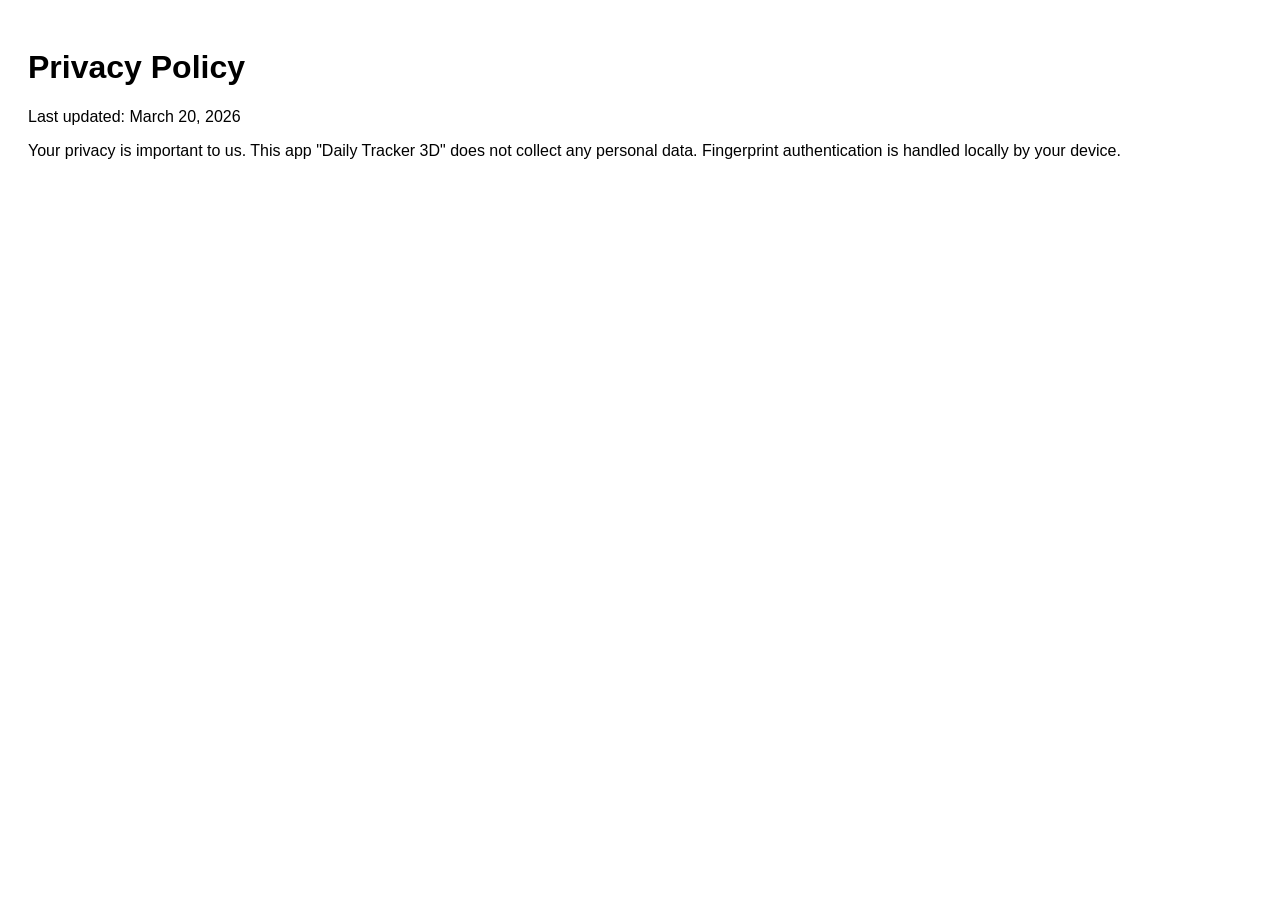
==== privacy-policy.html @ cf571a29 "Create privacy-policy.html" ====
<!DOCTYPE html>
<html>
<head><title>Privacy Policy - Daily Tracker 3D</title></head>
<body style="font-family: sans-serif; padding: 20px;">
    <h1>Privacy Policy</h1>
    <p>Last updated: March 20, 2026</p>
    <p>Your privacy is important to us. This app "Daily Tracker 3D" does not collect any personal data. Fingerprint authentication is handled locally by your device.</p>
    </body>
</html>
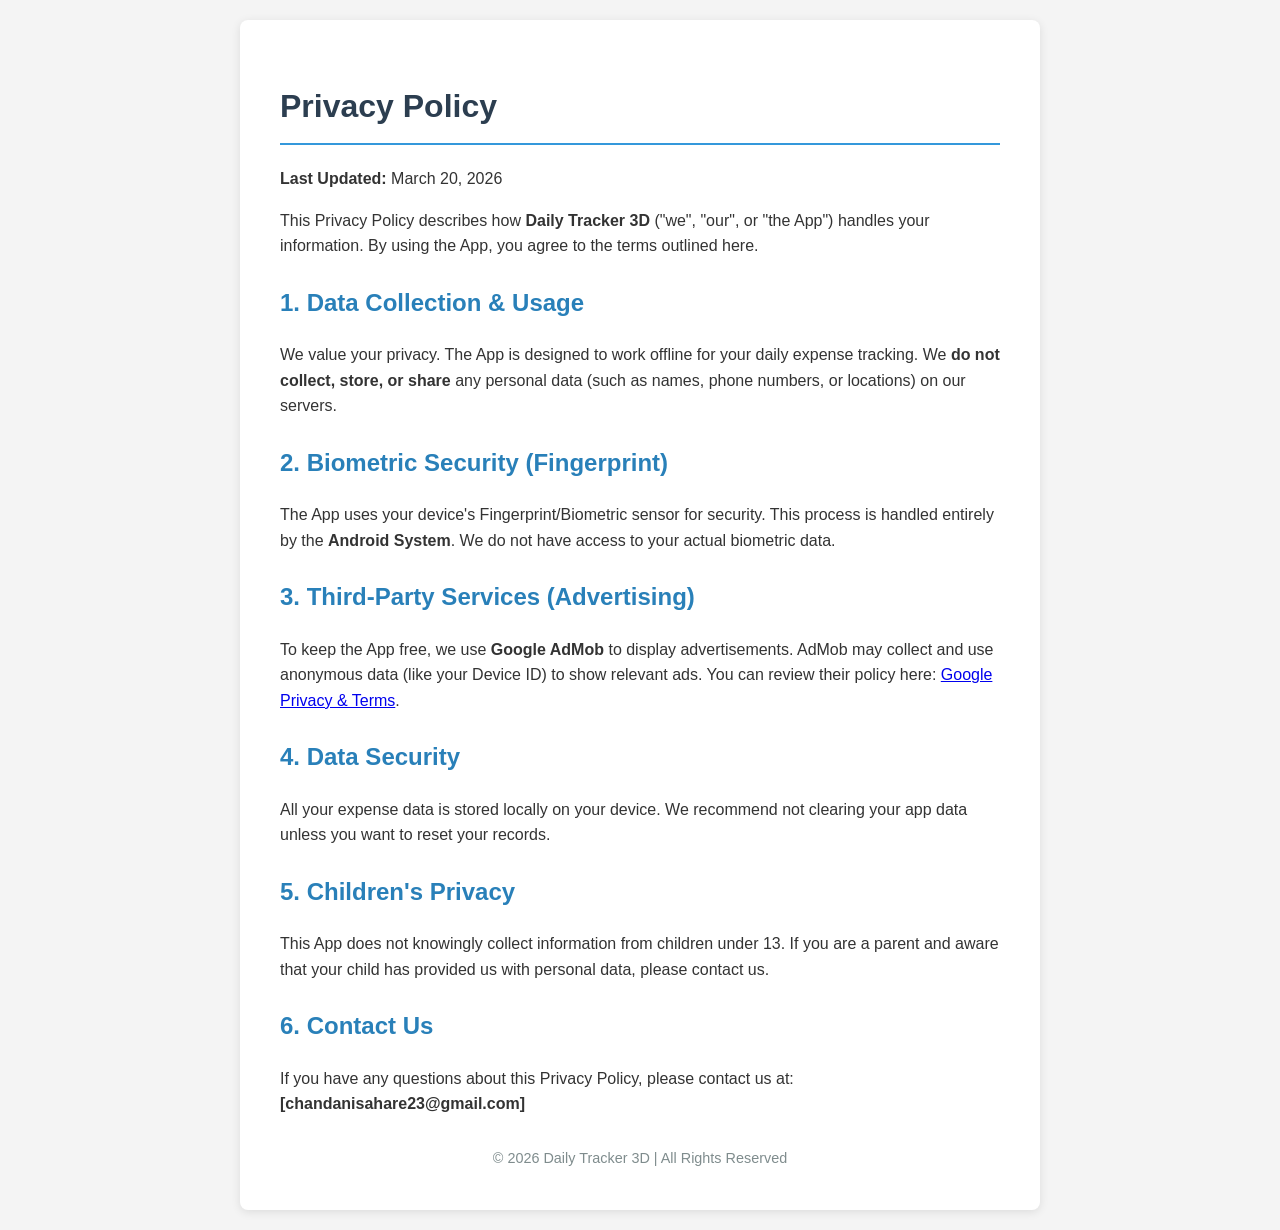
==== commit 2104c340: "Update privacy-policy.html" ====
--- a/privacy-policy.html
+++ b/privacy-policy.html
@@ -1,9 +1,46 @@
 <!DOCTYPE html>
-<html>
-<head><title>Privacy Policy - Daily Tracker 3D</title></head>
-<body style="font-family: sans-serif; padding: 20px;">
-    <h1>Privacy Policy</h1>
-    <p>Last updated: March 20, 2026</p>
-    <p>Your privacy is important to us. This app "Daily Tracker 3D" does not collect any personal data. Fingerprint authentication is handled locally by your device.</p>
-    </body>
+<html lang="en">
+<head>
+    <meta charset="UTF-8">
+    <meta name="viewport" content="width=device-width, initial-scale=1.0">
+    <title>Privacy Policy - Daily Tracker 3D</title>
+    <style>
+        body { font-family: 'Segoe UI', Tahoma, Geneva, Verdana, sans-serif; line-height: 1.6; color: #333; max-width: 800px; margin: 0 auto; padding: 20px; background-color: #f4f4f4; }
+        .container { background: #fff; padding: 40px; border-radius: 8px; box-shadow: 0 2px 10px rgba(0,0,0,0.1); }
+        h1 { color: #2c3e50; border-bottom: 2px solid #3498db; padding-bottom: 10px; }
+        h2 { color: #2980b9; margin-top: 25px; }
+        p { margin-bottom: 15px; }
+        .footer { margin-top: 30px; font-size: 0.9em; color: #7f8c8d; text-align: center; }
+    </style>
+</head>
+<body>
+    <div class="container">
+        <h1>Privacy Policy</h1>
+        <p><strong>Last Updated:</strong> March 20, 2026</p>
+
+        <p>This Privacy Policy describes how <strong>Daily Tracker 3D</strong> ("we", "our", or "the App") handles your information. By using the App, you agree to the terms outlined here.</p>
+
+        <h2>1. Data Collection & Usage</h2>
+        <p>We value your privacy. The App is designed to work offline for your daily expense tracking. We <strong>do not collect, store, or share</strong> any personal data (such as names, phone numbers, or locations) on our servers.</p>
+
+        <h2>2. Biometric Security (Fingerprint)</h2>
+        <p>The App uses your device's Fingerprint/Biometric sensor for security. This process is handled entirely by the <strong>Android System</strong>. We do not have access to your actual biometric data.</p>
+
+        <h2>3. Third-Party Services (Advertising)</h2>
+        <p>To keep the App free, we use <strong>Google AdMob</strong> to display advertisements. AdMob may collect and use anonymous data (like your Device ID) to show relevant ads. You can review their policy here: <a href="https://policies.google.com/privacy" target="_blank">Google Privacy & Terms</a>.</p>
+
+        <h2>4. Data Security</h2>
+        <p>All your expense data is stored locally on your device. We recommend not clearing your app data unless you want to reset your records.</p>
+
+        <h2>5. Children's Privacy</h2>
+        <p>This App does not knowingly collect information from children under 13. If you are a parent and aware that your child has provided us with personal data, please contact us.</p>
+
+        <h2>6. Contact Us</h2>
+        <p>If you have any questions about this Privacy Policy, please contact us at: <strong>[chandanisahare23@gmail.com]</strong></p>
+
+        <div class="footer">
+            &copy; 2026 Daily Tracker 3D | All Rights Reserved
+        </div>
+    </div>
+</body>
 </html>
